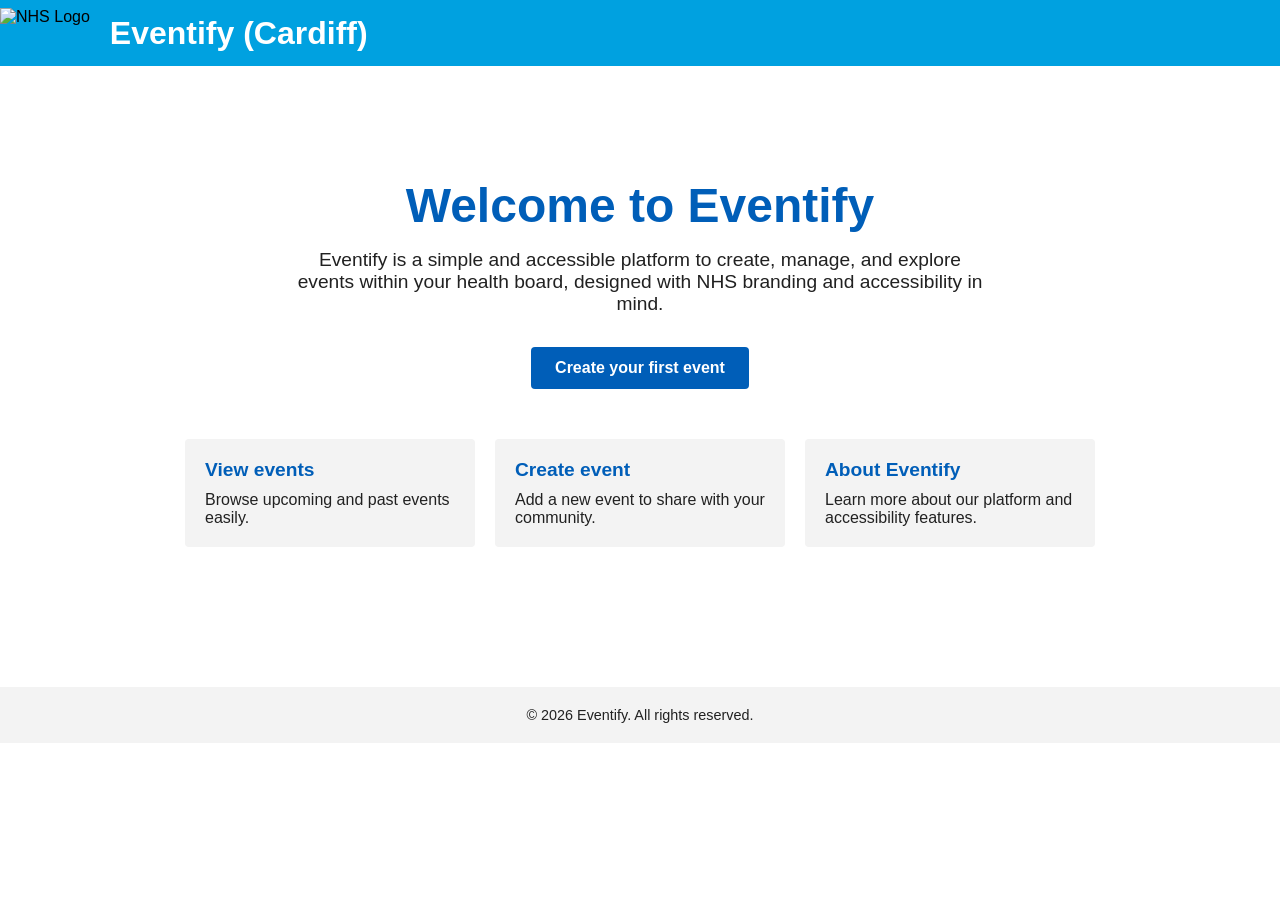
==== wwwroot/index.html @ 3f604c4b "Initial commit" ====
<!DOCTYPE html>
<html lang="en-GB">
<head>
    <meta charset="UTF-8">
    <meta name="viewport" content="width=device-width, initial-scale=1.0">
    <title>Eventify</title>

    <!-- NHS Frontend CSS -->
    <link rel="stylesheet" href="https://unpkg.com/nhsuk-frontend@9.3.0/dist/nhsuk.min.css">
    <link rel="stylesheet" href="styles.css"> <!-- Custom banner width -->

    <!-- NHS fonts -->
    <link rel="preload" href="https://assets.nhs.uk/fonts/FrutigerLTW01-55Roman.woff2" as="font" type="font/woff2" crossorigin>
    <link rel="preload" href="https://assets.nhs.uk/fonts/FrutigerLTW01-65Bold.woff2" as="font" type="font/woff2" crossorigin>

    <style>
        body {
            margin: 0;
            font-family: "Frutiger LT W01 55 Roman", Arial, sans-serif;
            background-color: #ffffff;
        }

        /* Main content */
        main {
            text-align: center;
            padding: 80px 20px;
        }

        h1.nhs-heading {
            font-size: 3rem;
            font-weight: 600;
            margin-bottom: 1rem;
            color: #005eb8;
        }

        p.nhs-lede {
            font-size: 1.2rem;
            max-width: 700px;
            margin: 0 auto 2rem auto;
            color: #212121;
        }

        .nhs-button {
            display: inline-block;
            font-weight: 600;
            text-decoration: none;
            padding: 0.75rem 1.5rem;
            font-size: 1rem;
            background-color: #005eb8;
            color: #ffffff;
            border: none;
            border-radius: 4px;
            cursor: pointer;
        }

        .nhs-button:hover {
            background-color: #004a99;
        }

        .nhs-card-group {
            display: flex;
            justify-content: center;
            flex-wrap: wrap;
            margin-top: 50px;
            gap: 20px;
        }

        .nhs-card {
            background-color: #f3f3f3;
            width: 250px;
            border-radius: 4px;
            padding: 20px;
            text-align: left;
            color: #212121;
            text-decoration: none;
            transition: box-shadow 0.3s;
        }

        .nhs-card:hover {
            box-shadow: 0 4px 8px rgba(0,0,0,0.2);
        }

        .nhs-card h2 {
            font-size: 1.2rem;
            color: #005eb8;
            margin-top: 0;
            margin-bottom: 10px;
        }

        .nhs-card p {
            margin: 0;
        }

        footer {
            margin-top: 60px;
            background-color: #f3f3f3;
            padding: 20px 0;
            text-align: center;
            color: #212121;
            font-size: 0.9rem;
        }
    </style>
</head>
<body>

    <!-- NHS-style top banner -->
 <header class="nhs-banner" role="banner">
    <div class="nhsuk-width-container banner-content">
        <!-- NHS Logo on the left -->
        <img src="https://assets.nhs.uk/images/nhs-logo.png" alt="NHS Logo" class="nhs-banner-logo">

        <!-- Banner title -->
        <h1 class="banner-title">Eventify (Cardiff)</h1>
    </div>
</header>

    <!-- Main content -->
    <main>
        <h1 class="nhs-heading">Welcome to Eventify</h1>
        <p class="nhs-lede">
            Eventify is a simple and accessible platform to create, manage, and explore events within your health board, 
            designed with NHS branding and accessibility in mind.
        </p>

        <a href="add-event.html" class="nhs-button">Create your first event</a>

        <div class="nhs-card-group">
            <a href="events.html" class="nhs-card">
                <h2>View events</h2>
                <p>Browse upcoming and past events easily.</p>
            </a>

            <a href="add-event.html" class="nhs-card">
                <h2>Create event</h2>
                <p>Add a new event to share with your community.</p>
            </a>

            <a href="about.html" class="nhs-card">
                <h2>About Eventify</h2>
                <p>Learn more about our platform and accessibility features.</p>
            </a>
        </div>
    </main>

    <!-- Footer -->
    <footer>
        &copy; 2026 Eventify. All rights reserved.
    </footer>

</body>
</html>
---- wwwroot/styles.css ----
/* NHS banner background */
header.nhs-banner {
    background-color: #00a1e0;
    padding: 0.5rem 0;
}

/* Make container wider and flex layout */
header.nhs-banner .nhsuk-width-container {
    max-width: 1400px; /* wider than default NHS container */
    margin: 0 auto;
    display: flex;
    align-items: center;
}

/* NHS logo styling */
.nhs-banner-logo {
    height: 50px; /* adjust as needed */
    margin-right: 20px;
}

/* Banner title styling in NHS white */
.banner-title {
    color: #ffffff; /* NHS white */
    font-size: 2rem;
    font-weight: 600;
    margin: 0;
}
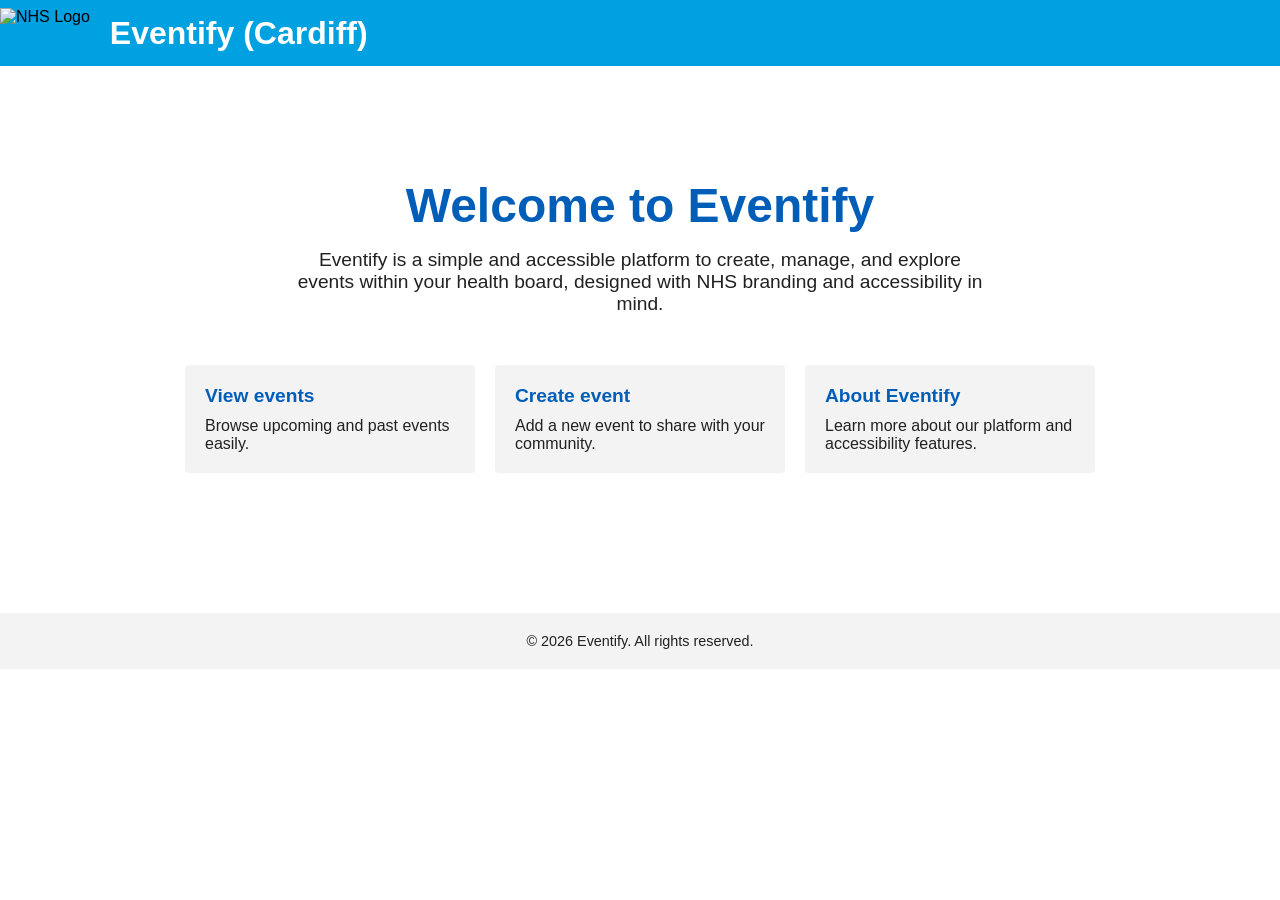
==== commit b40a8263: "Removed additional Create event button" ====
--- a/wwwroot/index.html
+++ b/wwwroot/index.html
@@ -122,7 +122,6 @@
             designed with NHS branding and accessibility in mind.
         </p>
 
-        <a href="add-event.html" class="nhs-button">Create your first event</a>
 
         <div class="nhs-card-group">
             <a href="events.html" class="nhs-card">
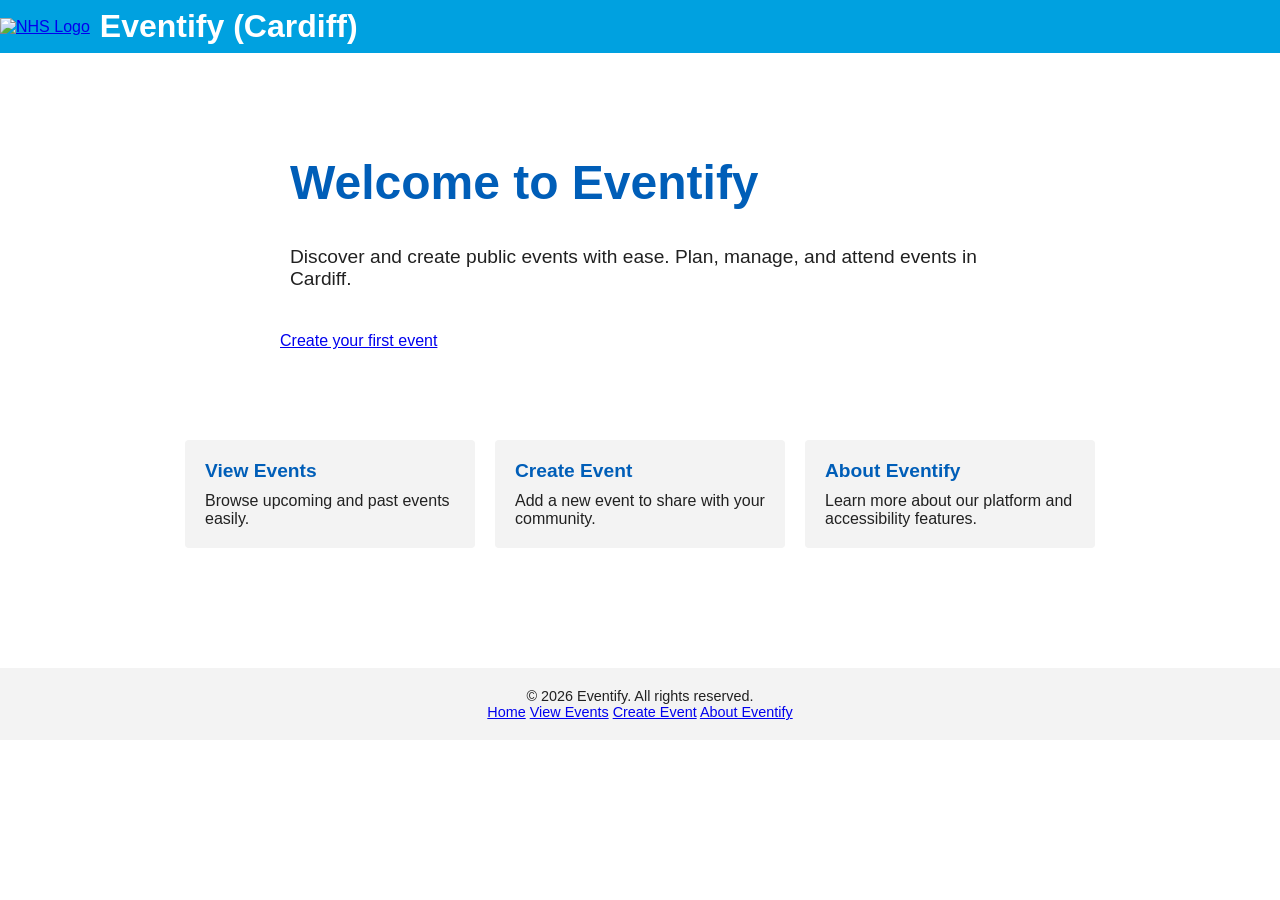
==== commit 8e3280af: "Updates to 960 grid,date display and background" ====
--- a/wwwroot/index.html
+++ b/wwwroot/index.html
@@ -1,5 +1,6 @@
 <!DOCTYPE html>
 <html lang="en-GB">
+
 <head>
     <meta charset="UTF-8">
     <meta name="viewport" content="width=device-width, initial-scale=1.0">
@@ -10,8 +11,10 @@
     <link rel="stylesheet" href="styles.css"> <!-- Custom banner width -->
 
     <!-- NHS fonts -->
-    <link rel="preload" href="https://assets.nhs.uk/fonts/FrutigerLTW01-55Roman.woff2" as="font" type="font/woff2" crossorigin>
-    <link rel="preload" href="https://assets.nhs.uk/fonts/FrutigerLTW01-65Bold.woff2" as="font" type="font/woff2" crossorigin>
+    <link rel="preload" href="https://assets.nhs.uk/fonts/FrutigerLTW01-55Roman.woff2" as="font" type="font/woff2"
+        crossorigin>
+    <link rel="preload" href="https://assets.nhs.uk/fonts/FrutigerLTW01-65Bold.woff2" as="font" type="font/woff2"
+        crossorigin>
 
     <style>
         body {
@@ -77,7 +80,7 @@
         }
 
         .nhs-card:hover {
-            box-shadow: 0 4px 8px rgba(0,0,0,0.2);
+            box-shadow: 0 4px 8px rgba(0, 0, 0, 0.2);
         }
 
         .nhs-card h2 {
@@ -101,50 +104,60 @@
         }
     </style>
 </head>
-<body>
 
-    <!-- NHS-style top banner -->
- <header class="nhs-banner" role="banner">
-    <div class="nhsuk-width-container banner-content">
-        <!-- NHS Logo on the left -->
-        <img src="https://assets.nhs.uk/images/nhs-logo.png" alt="NHS Logo" class="nhs-banner-logo">
+<body class="home-background">
 
-        <!-- Banner title -->
-        <h1 class="banner-title">Eventify (Cardiff)</h1>
-    </div>
-</header>
+    <header class="nhs-banner" role="banner">
+        <div class="nhsuk-width-container">
+            <div style="display:flex; align-items:center; gap:10px;">
+                <a href="/" class="nhsuk-logo">
+                    <img src="https://assets.nhs.uk/images/nhs-logo.png" alt="NHS Logo" style="height:50px;">
+                </a>
+                <h1 class="banner-title">Eventify (Cardiff)</h1>
+            </div>
 
-    <!-- Main content -->
-    <main>
-        <h1 class="nhs-heading">Welcome to Eventify</h1>
-        <p class="nhs-lede">
-            Eventify is a simple and accessible platform to create, manage, and explore events within your health board, 
-            designed with NHS branding and accessibility in mind.
-        </p>
+            </nav>
+        </div>
+    </header>
 
+    <main class="hero-container">
+        <div class="hero-text">
+            <h1 class="nhs-heading">Welcome to Eventify</h1>
+            <p class="nhs-lede">Discover and create public events with ease. Plan, manage, and attend events in Cardiff.
+            </p>
+            <a href="/add-event.html" class="nhsuk-button nhsuk-button--primary">Create your first event</a>
+        </div>
 
         <div class="nhs-card-group">
-            <a href="events.html" class="nhs-card">
-                <h2>View events</h2>
+            <a href="/events.html" class="nhs-card">
+                <h2>View Events</h2>
                 <p>Browse upcoming and past events easily.</p>
             </a>
-
-            <a href="add-event.html" class="nhs-card">
-                <h2>Create event</h2>
+            <a href="/add-event.html" class="nhs-card">
+                <h2>Create Event</h2>
                 <p>Add a new event to share with your community.</p>
             </a>
-
-            <a href="about.html" class="nhs-card">
+            <a href="/about.html" class="nhs-card">
                 <h2>About Eventify</h2>
                 <p>Learn more about our platform and accessibility features.</p>
             </a>
         </div>
     </main>
 
-    <!-- Footer -->
-    <footer>
-        &copy; 2026 Eventify. All rights reserved.
+    <footer class="site-footer">
+        <div class="footer-container">
+            <div class="footer-left">
+                &copy; 2026 Eventify. All rights reserved.
+            </div>
+            <div class="footer-right">
+                <nav class="footer-sitemap">
+                    <a href="/" class="nhsuk-button nhsuk-button--secondary">Home</a>
+                    <a href="/events.html" class="nhsuk-button nhsuk-button--secondary">View Events</a>
+                    <a href="/add-event.html" class="nhsuk-button nhsuk-button--secondary">Create Event</a>
+                    <a href="/about.html" class="nhsuk-button nhsuk-button--secondary">About Eventify</a>
+                </nav>
+            </div>
+        </div>
     </footer>
 
-</body>
-</html>+</body>
--- a/wwwroot/styles.css
+++ b/wwwroot/styles.css
@@ -24,4 +24,41 @@
     font-size: 2rem;
     font-weight: 600;
     margin: 0;
+}
+/* Body with background image */
+.home-background {
+    background-image: url("/images/background.jpg");
+    background-size: cover;
+    background-position: center;
+    background-repeat: no-repeat;
+}
+
+/* Hero container */
+.hero-container {
+    max-width: 960px; /* 960 Grid */
+    margin: 0 auto;
+    padding: 60px 20px;
+    display: flex;
+    flex-direction: column;
+    align-items: center;
+}
+
+/* Hero text aligned to Rule of Thirds */
+.hero-text {
+    text-align: left; /* Slightly left for Rule of Thirds */
+    margin-bottom: 40px;
+}
+
+/* Cards spacing (NHS card group styling) */
+.nhs-card-group {
+    display: flex;
+    justify-content: space-between;
+    gap: 20px;
+}
+
+/* Optional: semi-transparent overlay on hero text */
+.hero-text h1, .hero-text p {
+    background-color: rgba(255,255,255,0.85);
+    padding: 10px;
+    border-radius: 6px;
 }
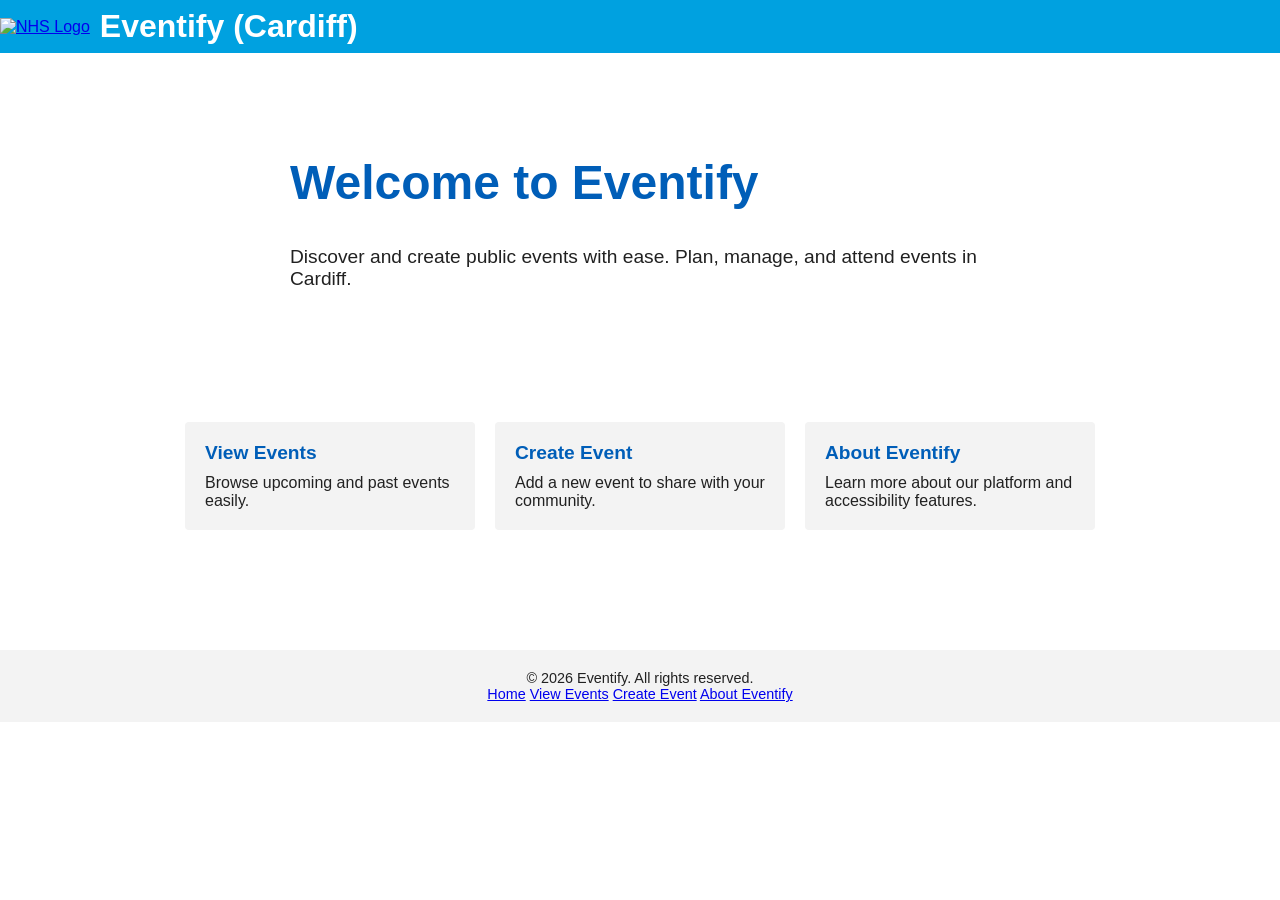
==== commit c0e07466: "remove background link" ====
--- a/wwwroot/index.html
+++ b/wwwroot/index.html
@@ -125,7 +125,6 @@
             <h1 class="nhs-heading">Welcome to Eventify</h1>
             <p class="nhs-lede">Discover and create public events with ease. Plan, manage, and attend events in Cardiff.
             </p>
-            <a href="/add-event.html" class="nhsuk-button nhsuk-button--primary">Create your first event</a>
         </div>
 
         <div class="nhs-card-group">
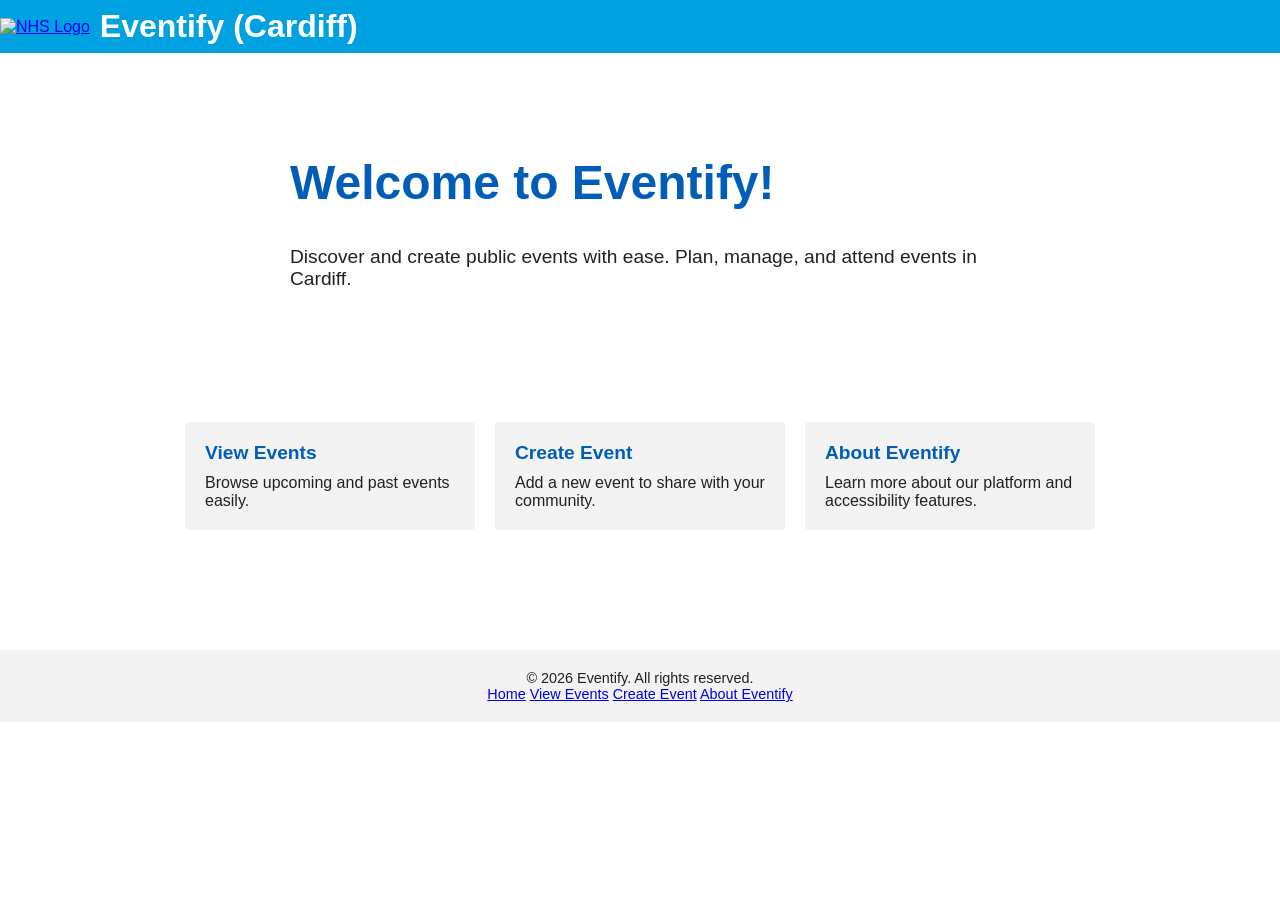
==== commit b1082078: "updates to Eventify for testing" ====
--- a/wwwroot/index.html
+++ b/wwwroot/index.html
@@ -122,7 +122,7 @@
 
     <main class="hero-container">
         <div class="hero-text">
-            <h1 class="nhs-heading">Welcome to Eventify</h1>
+            <h1 class="nhs-heading">Welcome to Eventify!</h1>
             <p class="nhs-lede">Discover and create public events with ease. Plan, manage, and attend events in Cardiff.
             </p>
         </div>
